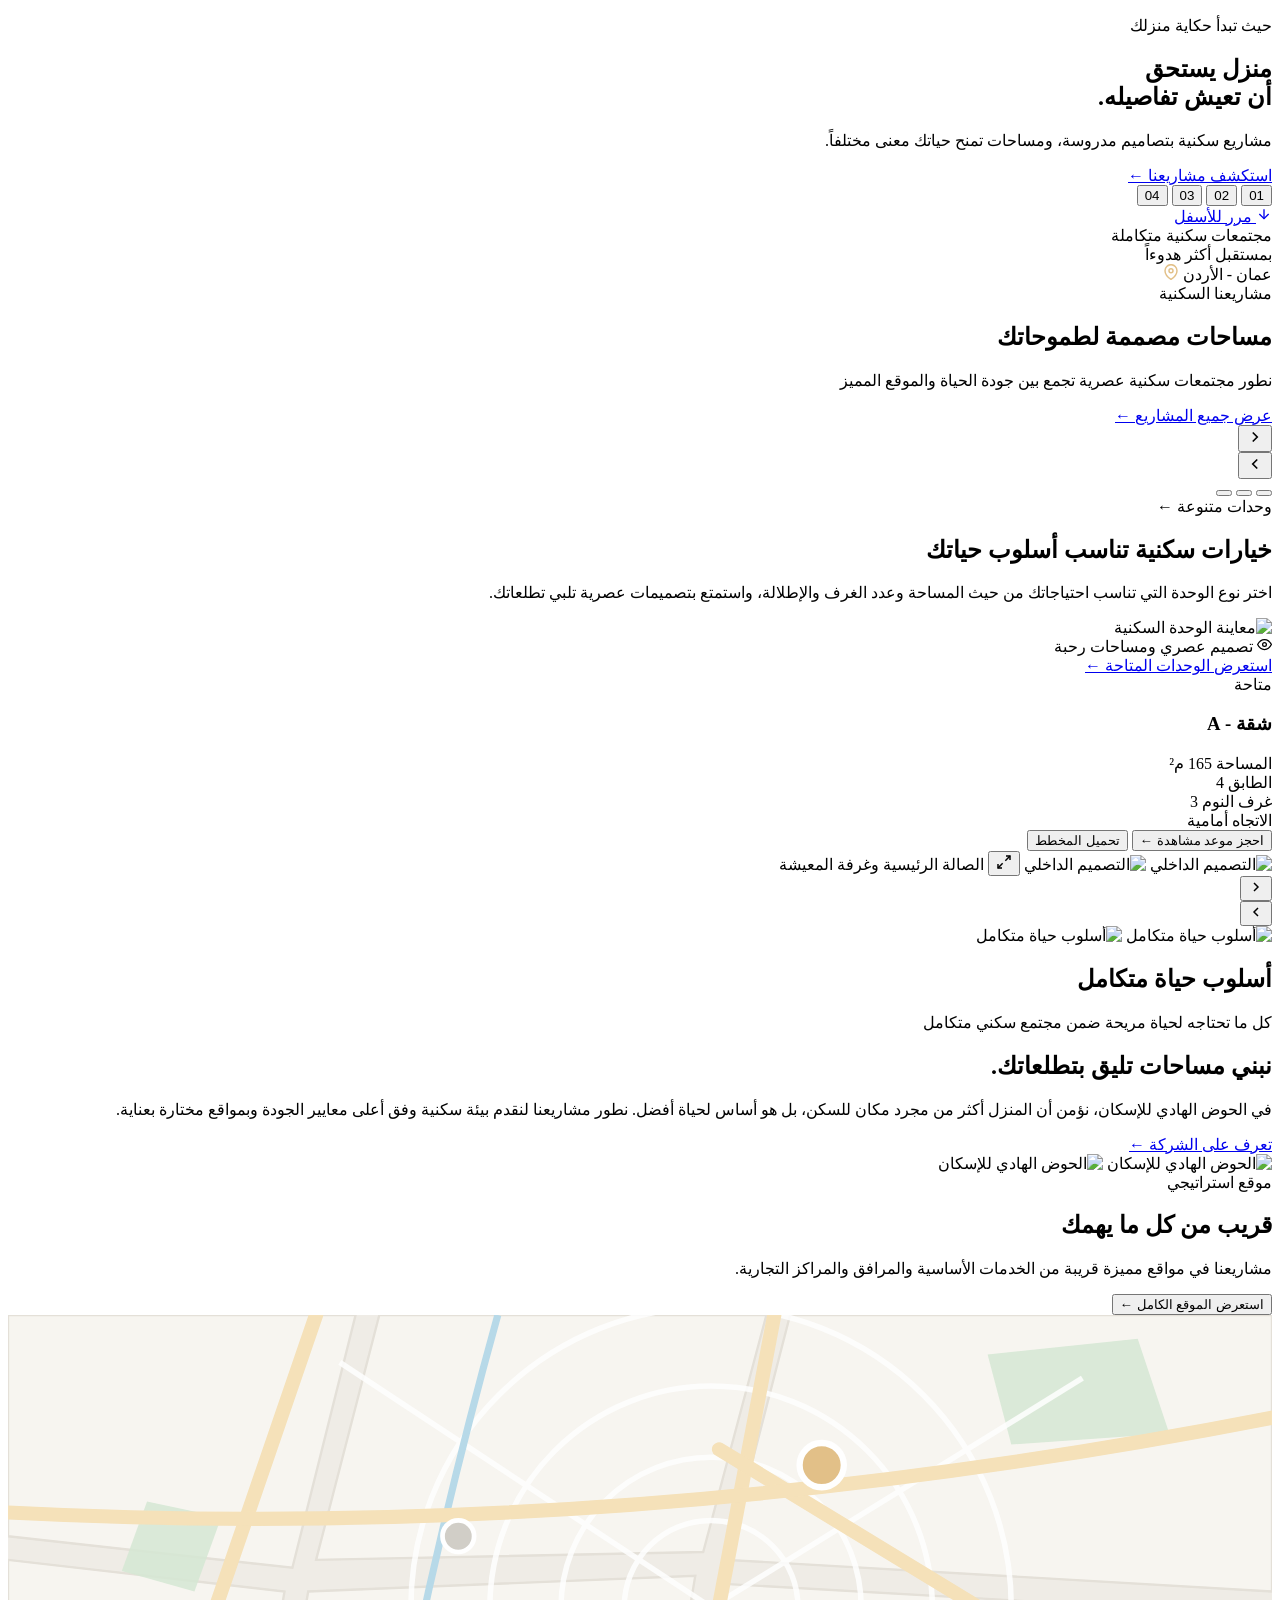
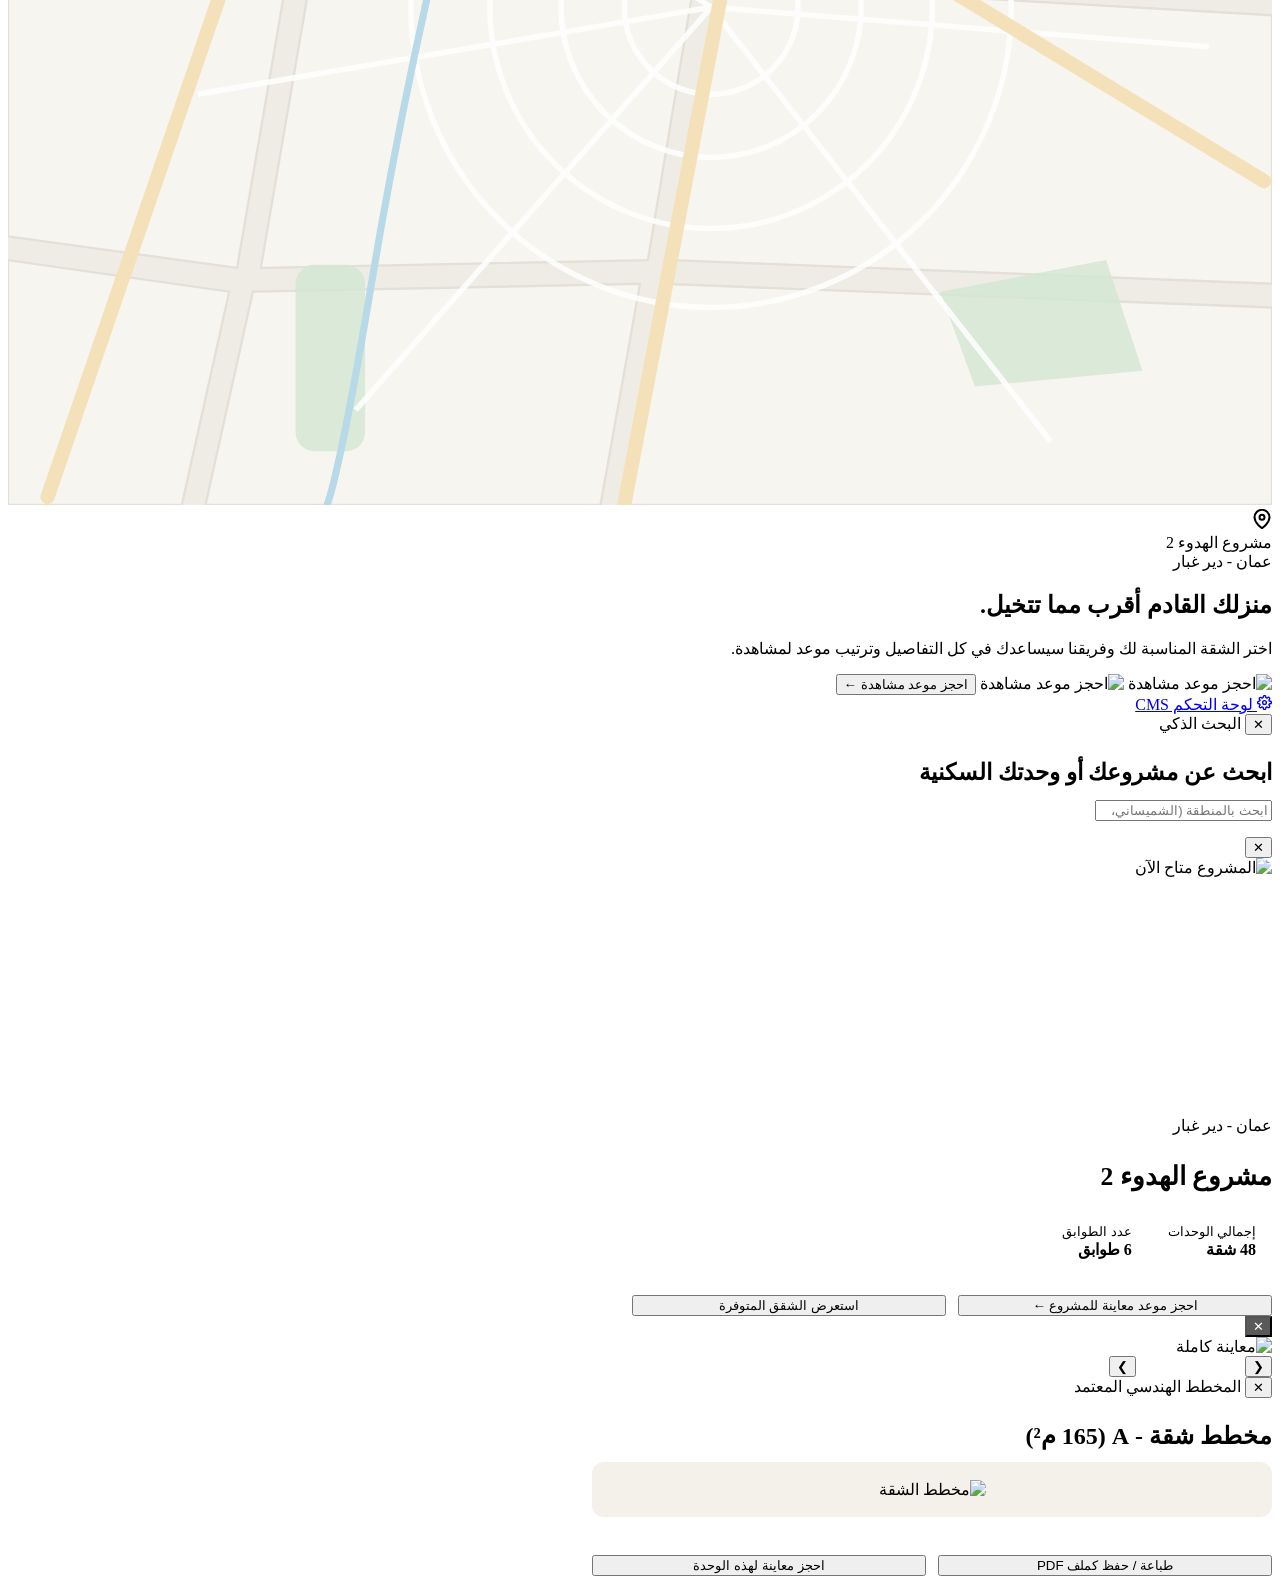
==== artifacts/smarterasp-final/publish/frontend/index.html @ bca34fe9 "Upload all project files: publishing configurations, deployment secrets, and artifacts" ====
<!DOCTYPE html>
<html lang="ar" dir="rtl" data-theme="light">
<head>
  <meta charset="UTF-8" />
  <meta name="viewport" content="width=device-width, initial-scale=1.0" />
  <title>الحوض الهادي للإسكان | AL HAWD AL HADI HOUSING</title>
  <meta name="description" content="الحوض الهادي للإسكان - مشاريع سكنية بتصاميم مدروسة، ومساحات تمنح حياتك معنى مختلفاً في أرقى مناطق عمان - الأردن." />
  <link rel="preconnect" href="https://fonts.googleapis.com" />
  <link rel="preconnect" href="https://fonts.gstatic.com" crossorigin />
  <link href="https://fonts.googleapis.com/css2?family=IBM+Plex+Sans+Arabic:wght@300;400;500;600;700&amp;family=Manrope:wght@400;500;600;700;800&amp;display=swap" rel="stylesheet" />
  <link rel="stylesheet" href="/css/style.css" />
  <link rel="stylesheet" href="/components/components.css" />
</head>
<body>

  <!-- =====================================================================
       SITE HEADER COMPONENT (<site-header>)
       ===================================================================== -->
  <site-header page="home"></site-header>

  <!-- HERO SECTION -->
  <section class="hero-section" id="hero">
    <div class="hero-bg-slider" id="heroBgSlider"></div>
    <div class="hero-overlay"></div>

    <div class="container hero-container">
      <div class="hero-main-row">
        <!-- Right-aligned RTL Hero Content -->
        <div class="hero-content">
          <p class="hero-eyebrow" id="heroEyebrow">حيث تبدأ حكاية منزلك</p>
          <h1 class="hero-title">
            <span id="heroTitle1">منزل يستحق</span><br />
            <span id="heroTitle2">أن تعيش تفاصيله.</span>
          </h1>
          <p class="hero-subtitle" id="heroSubtitle">
            مشاريع سكنية بتصاميم مدروسة، ومساحات تمنح حياتك معنى مختلفاً.
          </p>
          <a href="#projects" class="btn-gold hero-cta-btn" id="heroCtaBtn">
            <span id="heroCtaText">استكشف مشاريعنا</span>
            <span class="btn-arrow-anim">←</span>
          </a>
        </div>

        <!-- Left Edge Vertical Slide Numbers (01, 02, 03, 04) -->
        <div class="hero-slider-nums" id="heroSliderNums">
          <button type="button" class="hero-num-btn active" data-index="0">01</button>
          <button type="button" class="hero-num-btn" data-index="1">02</button>
          <button type="button" class="hero-num-btn" data-index="2">03</button>
          <button type="button" class="hero-num-btn" data-index="3">04</button>
        </div>
      </div>

      <!-- Hero Bottom Bar -->
      <div class="hero-bottom-bar">
        <a href="#projects" class="scroll-down-trigger">
          <span class="scroll-circle">
            <svg width="16" height="16" viewBox="0 0 24 24" fill="none" stroke="currentColor" stroke-width="2">
              <line x1="12" y1="5" x2="12" y2="19"/><polyline points="19 12 12 19 5 12"/>
            </svg>
          </span>
          <span id="heroScrollText">مرر للأسفل</span>
        </a>

        <div class="hero-location-meta">
          <div class="hero-tagline-small">
            <div id="heroBottomTag1">مجتمعات سكنية متكاملة</div>
            <div id="heroBottomTag2">بمستقبل أكثر هدوءاً</div>
          </div>
          <div class="hero-loc-badge">
            <span id="heroBottomLoc">عمان - الأردن</span>
            <svg width="16" height="16" viewBox="0 0 24 24" fill="none" stroke="#E2C088" stroke-width="2.2">
              <path d="M21 10c0 7-9 13-9 13s-9-6-9-13a9 9 0 0 1 18 0z"/><circle cx="12" cy="10" r="3"/>
            </svg>
          </div>
        </div>
      </div>
    </div>
  </section>

  <!-- =====================================================================
       SECTION 2: FEATURED RESIDENTIAL PROJECTS (مشاريعنا السكنية)
       ===================================================================== -->
  <section class="projects-section reveal-section" id="projects">
    <div class="container">
      <div class="section-header-row">
        <div>
          <span class="eyebrow-gold" id="projEyebrow">مشاريعنا السكنية</span>
          <h2 class="section-title" id="projTitle">مساحات مصممة لطموحاتك</h2>
          <p class="section-subtitle" id="projSubtitle">نطور مجتمعات سكنية عصرية تجمع بين جودة الحياة والموقع المميز</p>
        </div>
        <a href="/project?id=proj-2" class="view-all-link" id="projViewAllLink">
          <span id="projViewAll">عرض جميع المشاريع</span>
          <span>←</span>
        </a>
      </div>

      <div class="projects-carousel-wrap">
        <button type="button" class="carousel-nav-btn prev-btn" id="projPrevBtn" aria-label="السابق">
          <svg width="18" height="18" viewBox="0 0 24 24" fill="none" stroke="currentColor" stroke-width="2.2">
            <polyline points="9 18 15 12 9 6"/>
          </svg>
        </button>

        <div class="projects-grid" id="projectsGrid"></div>

        <button type="button" class="carousel-nav-btn next-btn" id="projNextBtn" aria-label="التالي">
          <svg width="18" height="18" viewBox="0 0 24 24" fill="none" stroke="currentColor" stroke-width="2.2">
            <polyline points="15 18 9 12 15 6"/>
          </svg>
        </button>
      </div>

      <div class="carousel-dots" id="projectsDots">
        <button type="button" class="carousel-dot active" data-dot="0" aria-label="1"></button>
        <button type="button" class="carousel-dot" data-dot="1" aria-label="2"></button>
        <button type="button" class="carousel-dot" data-dot="2" aria-label="3"></button>
      </div>
    </div>
  </section>

  <!-- =====================================================================
       SECTION 3A: INTERACTIVE UNIT EXPLORER (استكشف وحدتك السكنية)
       ===================================================================== -->
  <section class="explorer-section reveal-section" id="explorer">
    <div class="container">
      <!-- Top Row: Right = Headings & Tabs, Left = Featured Living Preview -->
      <div class="exp-showcase-top">
        <div class="exp-header-col">
          <div class="exp-eyebrow-wrap">
            <span class="exp-eyebrow-text" id="expEyebrow">وحدات متنوعة</span>
            <span class="exp-eyebrow-arrow">←</span>
          </div>
          <h2 class="exp-title" id="expTitle">خيارات سكنية تناسب أسلوب حياتك</h2>
          <p class="exp-subtitle" id="expSubtitle">
            اختر نوع الوحدة التي تناسب احتياجاتك من حيث المساحة وعدد الغرف والإطلالة، واستمتع بتصميمات عصرية تلبي تطلعاتك.
          </p>
          <div class="exp-category-tabs" id="expCategoryTabs">
            <!-- Tabs rendered dynamically: شقق (active), دوبلكس, بنتهاوس -->
          </div>
        </div>

        <div class="exp-preview-col">
          <div class="exp-preview-frame">
            <img src="/images/light/scene-2.png" alt="معاينة الوحدة السكنية" class="exp-preview-img" id="expMainImage" />
            <div class="exp-caption-badge" id="expCaptionBadge">
              <svg width="15" height="15" viewBox="0 0 24 24" fill="none" stroke="currentColor" stroke-width="2"><circle cx="12" cy="12" r="3"/><path d="M1 12s4-8 11-8 11 8 11 8-4 8-11 8-11-8-11-8z"/></svg>
              <span id="expImageCaption">تصميم عصري ومساحات رحبة</span>
            </div>
          </div>
        </div>
      </div>

      <!-- Bottom Row: Right = Summary Metrics & CTA, Left = Unit Floorplan Cards -->
      <div class="exp-showcase-bottom">
        <div class="exp-metrics-col">
          <div class="exp-metrics-grid" id="expMetricsGrid">
            <!-- Rendered dynamically: المساحة, عدد الغرف, الإطلالة, التشطيب -->
          </div>
          <div class="exp-cta-box">
            <a href="#booking" class="btn btn-gold exp-cta-btn" id="expCtaBtn">
              <span id="expCtaText">استعرض الوحدات المتاحة</span>
              <span class="exp-btn-arrow">←</span>
            </a>
          </div>
        </div>

        <div class="exp-cards-col">
          <div class="exp-cards-grid" id="expCardsGrid">
            <!-- Unit Cards rendered dynamically: شقة A, دوبلكس, بنتهاوس -->
          </div>
        </div>
      </div>
    </div>
  </section>

  <!-- =====================================================================
       SECTION 3B: SELECTED APARTMENT DETAILS & GALLERY (شقة - A)
       ===================================================================== -->
  <section class="unit-details-section reveal-section" id="unitDetails">
    <div class="container">
      <!-- Apartment Model Selector Pills Bar (شقة A، شقة B، شقة C) -->
      <div class="unit-selector-bar" id="unitSelectorBar"></div>

      <div class="unit-details-grid">
        <!-- Right Column in RTL: Specifications & Actions -->
        <div class="unit-specs-col">
          <div class="unit-header-row">
            <span class="unit-status-pill" id="unitStatusBadge">متاحة</span>
            <h3 class="unit-name-heading" id="unitTitleHeading">شقة - A</h3>
          </div>

          <!-- 4 Key Metrics -->
          <div class="unit-metrics-row">
            <div class="unit-metric-box">
              <span class="unit-metric-label">المساحة</span>
              <span class="unit-metric-value" id="unitAreaVal">165 م²</span>
            </div>
            <div class="unit-metric-box">
              <span class="unit-metric-label">الطابق</span>
              <span class="unit-metric-value" id="unitFloorVal">4</span>
            </div>
            <div class="unit-metric-box">
              <span class="unit-metric-label">غرف النوم</span>
              <span class="unit-metric-value" id="unitBedroomsVal">3</span>
            </div>
            <div class="unit-metric-box">
              <span class="unit-metric-label">الاتجاه</span>
              <span class="unit-metric-value" id="unitDirectionVal">أمامية</span>
            </div>
          </div>

          <!-- 4 Feature Icons -->
          <div class="unit-features-row" id="unitFeaturesRow"></div>

          <!-- Action Buttons -->
          <div class="unit-cta-row">
            <button type="button" class="btn-gold" id="unitBookViewingBtn">
              <span id="unitBookBtnText">احجز موعد مشاهدة</span>
              <span>←</span>
            </button>
            <button type="button" class="btn-outline" id="unitDownloadPlanBtn">
              <span id="unitDownloadBtnText">تحميل المخطط</span>
            </button>
          </div>
        </div>

        <!-- Left Column in RTL: Interior Gallery Carousel -->
        <div class="unit-gallery-col">
          <div class="unit-main-photo theme-img-wrap" id="unitMainPhotoWrap" title="اضغط لتكبير الصورة بملء الشاشة">
            <img src="/images/light/scene-2.png" alt="التصميم الداخلي" class="img-light" id="unitMainImgLight" />
            <img src="/images/dark/scene-2.png" alt="التصميم الداخلي" class="img-dark" id="unitMainImgDark" />
            <button type="button" class="gallery-zoom-btn" id="openLightboxBtn" aria-label="تكبير الصورة">
              <svg width="16" height="16" viewBox="0 0 24 24" fill="none" stroke="currentColor" stroke-width="2.2">
                <polyline points="15 3 21 3 21 9"/><polyline points="9 21 3 21 3 15"/><line x1="21" y1="3" x2="14" y2="10"/><line x1="3" y1="21" x2="10" y2="14"/>
              </svg>
            </button>
            <span class="unit-photo-caption" id="unitPhotoCaption">الصالة الرئيسية وغرفة المعيشة</span>
          </div>

          <div class="unit-thumbs-bar">
            <button type="button" class="thumb-arrow-btn" id="unitGalleryPrev" aria-label="الصورة السابقة">
              <svg width="16" height="16" viewBox="0 0 24 24" fill="none" stroke="currentColor" stroke-width="2.2">
                <polyline points="9 18 15 12 9 6"/>
              </svg>
            </button>

            <div class="unit-thumbs-list" id="unitThumbsList"></div>

            <button type="button" class="thumb-arrow-btn" id="unitGalleryNext" aria-label="الصورة التالية">
              <svg width="16" height="16" viewBox="0 0 24 24" fill="none" stroke="currentColor" stroke-width="2.2">
                <polyline points="15 18 9 12 15 6"/>
              </svg>
            </button>
          </div>
        </div>
      </div>
    </div>
  </section>

  <!-- =====================================================================
       SECTION 4: INTEGRATED LIFESTYLE BANNER (أسلوب حياة متكامل)
       ===================================================================== -->
  <section class="lifestyle-section reveal-section" id="lifestyle">
    <div class="lifestyle-bg-media theme-img-wrap">
      <img src="/images/light/scene-3.png" alt="أسلوب حياة متكامل" class="img-light" id="lifeImgLight" />
      <img src="/images/dark/scene-3.png" alt="أسلوب حياة متكامل" class="img-dark" id="lifeImgDark" />
    </div>
    <div class="lifestyle-gradient-mask"></div>

    <div class="container lifestyle-container">
      <div class="lifestyle-content-box">
        <h2 class="lifestyle-title" id="lifeTitle">أسلوب حياة متكامل</h2>
        <p class="lifestyle-subtitle" id="lifeSubtitle">كل ما تحتاجه لحياة مريحة ضمن مجتمع سكني متكامل</p>
        <div class="amenities-row" id="amenitiesRow"></div>
      </div>
    </div>
  </section>

  <!-- =====================================================================
       SECTION 5: ABOUT THE COMPANY & STATISTICS (نبني مساحات تليق بتطلعاتك)
       ===================================================================== -->
  <section class="about-section reveal-section" id="about">
    <div class="about-split">
      <!-- Right Column in RTL: About Text & Stats -->
      <div class="about-text-col">
        <h2 class="about-title" id="aboutTitle">نبني مساحات تليق بتطلعاتك.</h2>
        <p class="about-desc" id="aboutDesc">
          في الحوض الهادي للإسكان، نؤمن أن المنزل أكثر من مجرد مكان للسكن، بل هو أساس لحياة أفضل. نطور مشاريعنا لنقدم بيئة سكنية وفق أعلى معايير الجودة وبمواقع مختارة بعناية.
        </p>

        <div class="about-stats-row" id="aboutStatsRow"></div>

        <div>
          <a href="#cta-banner" class="btn-gold" id="aboutCtaBtn">
            <span id="aboutCtaText">تعرف على الشركة</span>
            <span>←</span>
          </a>
        </div>
      </div>

      <!-- Left Column in RTL: Architectural Close-Up Photo -->
      <div class="about-media-col theme-img-wrap">
        <img src="/images/light/scene-7.png" alt="الحوض الهادي للإسكان" class="img-light" id="aboutImgLight" />
        <img src="/images/dark/scene-7.png" alt="الحوض الهادي للإسكان" class="img-dark" id="aboutImgDark" />
      </div>
    </div>
  </section>

  <!-- =====================================================================
       SECTION 6: STRATEGIC LOCATION & INTERACTIVE MAP (موقع استراتيجي)
       Note: In RTL, First Child = Right Column (Info), Second Child = Left Column (Map)
       Matching Reference Mockups 100%!
       ===================================================================== -->
  <section class="location-section reveal-section" id="location">
    <div class="location-split">
      <!-- Right Column in RTL (First Child): Strategic Location Info & Proximity List -->
      <div class="location-info-col">
        <span class="eyebrow-gold" id="locEyebrow">موقع استراتيجي</span>
        <h2 class="section-title" id="locTitle">قريب من كل ما يهمك</h2>
        <p class="section-subtitle" id="locSubtitle">
          مشاريعنا في مواقع مميزة قريبة من الخدمات الأساسية والمرافق والمراكز التجارية.
        </p>

        <div class="proximity-list" id="proximityList"></div>

        <div>
          <button type="button" class="btn-gold" id="locExploreBtn">
            <span id="locCtaText">استعرض الموقع الكامل</span>
            <span>←</span>
          </button>
        </div>
      </div>

      <!-- Left Column in RTL (Second Child): Stylized Interactive Amman Map -->
      <div class="location-map-col">
        <div class="stylized-map-stage" id="stylizedMapStage">
          <svg class="stylized-map-svg" viewBox="0 0 800 500" preserveAspectRatio="xMidYMid slice" xmlns="http://www.w3.org/2000/svg">
            <rect width="800" height="500" class="map-bg-fill" fill="#EFECE6"/>
            <style>
              [data-theme="dark"] .map-bg-fill { fill: #121B20; }
              [data-theme="dark"] .map-block { fill: #172329; stroke: #223139; }
              [data-theme="dark"] .map-park { fill: #192E23; }
              [data-theme="dark"] .map-water { stroke: #1D3542; }
              [data-theme="dark"] .map-road-minor { stroke: #25343C; }
              [data-theme="dark"] .map-road-major { stroke: #4D493E; }
              [data-theme="dark"] .map-road-gold { stroke: #C8A265; stroke-opacity: 0.65; }
            </style>
            <!-- City Blocks & Neighborhood Texture -->
            <g class="map-block" fill="#F7F5F0" stroke="#E4E0D8" stroke-width="1.5">
              <path d="M0,0 L220,0 L180,160 L0,140 Z"/>
              <path d="M235,0 L480,0 L440,150 L195,155 Z"/>
              <path d="M495,0 L800,0 L800,175 L455,155 Z"/>
              <path d="M0,155 L175,175 L145,350 L0,330 Z"/>
              <path d="M190,175 L435,165 L405,345 L160,350 Z"/>
              <path d="M450,170 L800,190 L800,360 L420,345 Z"/>
              <path d="M0,345 L140,365 L110,500 L0,500 Z"/>
              <path d="M155,365 L400,360 L375,500 L125,500 Z"/>
              <path d="M415,360 L800,375 L800,500 L390,500 Z"/>
            </g>
            <!-- Green Parks -->
            <g class="map-park" fill="#D5E8D4" opacity="0.85">
              <polygon points="88,118 135,128 118,175 72,162"/>
              <polygon points="620,25 715,15 735,75 635,82"/>
              <rect x="182" y="348" width="44" height="118" rx="12"/>
              <polygon points="590,365 695,345 718,415 612,425"/>
            </g>
            <!-- Curved Neighborhood Roads -->
            <g class="map-road-minor" fill="none" stroke="#FFFFFF" stroke-width="3.5" opacity="0.85">
              <circle cx="445" cy="185" r="55"/>
              <circle cx="445" cy="185" r="95"/>
              <circle cx="445" cy="185" r="140"/>
              <circle cx="445" cy="185" r="190"/>
              <path d="M445,185 L680,40"/>
              <path d="M445,185 L760,210"/>
              <path d="M445,185 L660,460"/>
              <path d="M445,185 L220,440"/>
              <path d="M445,185 L120,240"/>
              <path d="M445,185 L210,30"/>
            </g>
            <!-- Waterway -->
            <path class="map-water" d="M310,0 Q260,180 230,360 T195,500" fill="none" stroke="#B7D9E8" stroke-width="4.5"/>
            <!-- Major Golden Arteries -->
            <g class="map-road-major" fill="none" stroke="#F5E1B9" stroke-width="9" stroke-linecap="round">
              <path class="map-road-gold" d="M195,0 L25,495"/>
              <path class="map-road-gold" d="M485,0 L390,500"/>
              <path class="map-road-gold" d="M450,85 L795,295"/>
              <path class="map-road-gold" d="M0,125 Q390,145 800,65"/>
            </g>
            <!-- Roundabout Circles -->
            <circle cx="515" cy="95" r="14" fill="#E2C088" stroke="#FFFFFF" stroke-width="4"/>
            <circle cx="285" cy="140" r="10" fill="#D1CEC7" stroke="#FFFFFF" stroke-width="3"/>

            <!-- Dynamic Interactive Route Line connecting Main Pin to Hovered POI -->
            <line id="mapActiveRouteLine" x1="448" y1="180" x2="448" y2="180" stroke="#C89D54" stroke-width="3.5" stroke-dasharray="8 6" opacity="0" />
          </svg>

          <!-- Main Project Callout Card on Map -->
          <div class="map-main-callout" id="mapMainCallout" style="left: 56%; top: 36%;">
            <div class="callout-pin-icon">
              <svg width="20" height="20" viewBox="0 0 24 24" fill="none" stroke="currentColor" stroke-width="2.4">
                <path d="M21 10c0 7-9 13-9 13s-9-6-9-13a9 9 0 0 1 18 0z"/><circle cx="12" cy="10" r="3"/>
              </svg>
            </div>
            <div>
              <div class="callout-title" id="mapMainTitle">مشروع الهدوء 2</div>
              <div class="callout-sub" id="mapMainSub">عمان - دير غبار</div>
            </div>
          </div>

          <!-- Dynamic POI Pins Container -->
          <div id="mapPinsContainer"></div>
        </div>
      </div>
    </div>
  </section>

  <!-- =====================================================================
       SECTION 7: PRE-FOOTER CALL-TO-ACTION BANNER (منزلك القادم أقرب مما تتخيل)
       ===================================================================== -->
  <section class="cta-banner-section reveal-section" id="cta-banner">
    <div class="cta-banner-split">
      <!-- Right Column in RTL: Headline & Direct Channels -->
      <div class="cta-banner-text-col">
        <h2 class="cta-banner-title" id="ctaTitle">منزلك القادم أقرب مما تتخيل.</h2>
        <p class="cta-banner-sub" id="ctaSub">
          اختر الشقة المناسبة لك وفريقنا سيساعدك في كل التفاصيل وترتيب موعد لمشاهدة.
        </p>

        <div class="quick-contacts-row" id="quickContactsRow"></div>
      </div>

      <!-- Left Column in RTL: Panoramic Terrace Photo + Overlapping CTA Button -->
      <div class="cta-banner-media-col theme-img-wrap">
        <img src="/images/light/scene-8.png" alt="احجز موعد مشاهدة" class="img-light" id="ctaImgLight" />
        <img src="/images/dark/scene-8.png" alt="احجز موعد مشاهدة" class="img-dark" id="ctaImgDark" />

        <button type="button" class="btn-gold cta-overlapping-btn" id="ctaBannerBookBtn">
          <span id="ctaButtonText">احجز موعد مشاهدة</span>
          <span>←</span>
        </button>
      </div>
    </div>
  </section>

  <!-- =====================================================================
       SECTION 8: SITE FOOTER COMPONENT (<site-footer>)
       ===================================================================== -->
  <site-footer variant="full"></site-footer>

  <!-- =====================================================================
       COLLAPSIBLE FLOATING QUICK-ACCESS CMS & THEME DOCK
       ===================================================================== -->
  <div class="floating-cms-dock" id="floatingCmsDock">
    <a href="/admin" class="cms-go-btn" title="فتح لوحة التحكم الكاملة CMS">
      <svg width="15" height="15" viewBox="0 0 24 24" fill="none" stroke="currentColor" stroke-width="2.2">
        <circle cx="12" cy="12" r="3"/><path d="M19.4 15a1.65 1.65 0 0 0 .33 1.82l.06.06a2 2 0 0 1 0 2.83 2 2 0 0 1-2.83 0l-.06-.06a1.65 1.65 0 0 0-1.82-.33 1.65 1.65 0 0 0-1 1.51V21a2 2 0 0 1-2 2 2 2 0 0 1-2-2v-.09A1.65 1.65 0 0 0 9 19.4a1.65 1.65 0 0 0-1.82.33l-.06.06a2 2 0 0 1-2.83 0 2 2 0 0 1 0-2.83l.06-.06a1.65 1.65 0 0 0 .33-1.82 1.65 1.65 0 0 0-1.51-1H3a2 2 0 0 1-2-2 2 2 0 0 1 2-2h.09A1.65 1.65 0 0 0 4.6 9a1.65 1.65 0 0 0-.33-1.82l-.06-.06a2 2 0 0 1 0-2.83 2 2 0 0 1 2.83 0l.06.06a1.65 1.65 0 0 0 1.82.33H9a1.65 1.65 0 0 0 1-1.51V3a2 2 0 0 1 2-2 2 2 0 0 1 2 2v.09a1.65 1.65 0 0 0 1 1.51 1.65 1.65 0 0 0 1.82-.33l.06-.06a2 2 0 0 1 2.83 0 2 2 0 0 1 0 2.83l-.06.06a1.65 1.65 0 0 0-.33 1.82V9a1.65 1.65 0 0 0 1.51 1H21a2 2 0 0 1 2 2 2 2 0 0 1-2 2h-.09a1.65 1.65 0 0 0-1.51 1z"/>
      </svg>
      <span>لوحة التحكم CMS</span>
    </a>
  </div>

  <!-- =====================================================================
       QUICK SEARCH MODAL (بحث سريع في المشاريع والشقق)
       ===================================================================== -->
  <div class="modal-backdrop" id="searchModal">
    <div class="modal-card" style="max-width: 600px;">
      <button type="button" class="modal-close-btn" id="closeSearchModal" aria-label="إغلاق">✕</button>
      <span class="eyebrow-gold">البحث الذكي</span>
      <h3 style="font-size: 1.45rem; font-weight: 800; margin-bottom: 14px;">ابحث عن مشروعك أو وحدتك السكنية</h3>
      <input type="search" id="quickSearchInput" class="form-control" placeholder="ابحث بالمنطقة (الشميساني، عبدون، دابوق) أو المساحة (165 م²)..." style="margin-bottom: 16px;" />
      <div id="quickSearchResults" style="display:flex; flex-direction:column; gap:10px; max-height:320px; overflow-y:auto;"></div>
    </div>
  </div>

  <!-- =====================================================================
       PROJECT QUICK-VIEW MODAL (تفاصيل المشروع السكني)
       ===================================================================== -->
  <div class="modal-backdrop" id="projectDetailModal">
    <div class="modal-card" style="max-width: 640px;">
      <button type="button" class="modal-close-btn" id="closeProjectModal" aria-label="إغلاق">✕</button>
      <div style="height: 240px; border-radius: 12px; overflow: hidden; margin-bottom: 18px; position:relative;">
        <img id="projModalImg" src="/images/light/scene-10.png" alt="المشروع" style="width:100%; height:100%; object-fit:cover;" />
        <span id="projModalStatus" class="project-status-badge available">متاح الآن</span>
      </div>
      <span class="eyebrow-gold" id="projModalLoc">عمان - دير غبار</span>
      <h3 style="font-size: 1.6rem; font-weight: 800; margin-bottom: 10px;" id="projModalTitle">مشروع الهدوء 2</h3>
      <p style="font-size: 0.96rem; color: var(--text-secondary); margin-bottom: 20px; line-height: 1.75;" id="projModalDesc"></p>
      <div style="display:flex; gap:18px; margin-bottom:24px; padding:12px 16px; border-radius:10px; background:var(--gold-soft);">
        <div><small style="color:var(--text-secondary); display:block;">إجمالي الوحدات</small><strong id="projModalUnits">48 شقة</strong></div>
        <div style="border-right:1px solid var(--border-card); padding-right:18px;"><small style="color:var(--text-secondary); display:block;">عدد الطوابق</small><strong id="projModalFloors">6 طوابق</strong></div>
      </div>
      <div style="display:flex; gap:12px;">
        <button type="button" class="btn-gold" style="flex:1;" id="projModalBookBtn">احجز موعد معاينة للمشروع ←</button>
        <button type="button" class="btn-outline" style="flex:1;" id="projModalExploreBtn">استعرض الشقق المتوفرة</button>
      </div>
    </div>
  </div>

  <!-- =====================================================================
       INTERIOR GALLERY FULL-SCREEN LIGHTBOX MODAL
       ===================================================================== -->
  <div class="modal-backdrop" id="lightboxModal">
    <div class="lightbox-container">
      <button type="button" class="modal-close-btn" id="closeLightboxModal" style="top:18px; left:18px; z-index:10; background:rgba(0,0,0,0.65); color:#fff;">✕</button>
      <div class="lightbox-img-stage">
        <img id="lightboxImg" src="/images/light/scene-2.png" alt="معاينة كاملة" />
      </div>
      <div class="lightbox-bar">
        <button type="button" class="thumb-arrow-btn" id="lightboxPrevBtn">❮</button>
        <span id="lightboxCaption" style="font-weight:700; color:#fff;">الصالة الرئيسية</span>
        <button type="button" class="thumb-arrow-btn" id="lightboxNextBtn">❯</button>
      </div>
    </div>
  </div>

  <!-- =====================================================================
       BOOKING MODAL COMPONENT (<booking-modal>)
       ===================================================================== -->
  <booking-modal></booking-modal>

  <!-- =====================================================================
       FLOOR PLAN SPECIFICATION MODAL (تحميل المخطط المعماري)
       ===================================================================== -->
  <div class="modal-backdrop" id="floorplanModal">
    <div class="modal-card" style="max-width: 680px;">
      <button type="button" class="modal-close-btn" id="closeFloorplanModal" aria-label="إغلاق">✕</button>
      <span class="eyebrow-gold">المخطط الهندسي المعتمد</span>
      <h3 style="font-size: 1.5rem; font-weight: 800; margin-bottom: 12px;" id="fpModalTitle">مخطط شقة - A (165 م²)</h3>
      <div style="background: #F4F1EA; border-radius: 12px; padding: 18px; margin-bottom: 18px; text-align: center;">
        <img src="/images/ui/floorplan-3d-light.png" alt="مخطط الشقة" style="max-height: 240px; margin: 0 auto; border-radius: 8px;" />
      </div>
      <div id="fpModalSpecs" style="display: grid; grid-template-columns: repeat(4, 1fr); gap: 12px; margin-bottom: 20px; text-align: center;"></div>
      <div style="display: flex; gap: 12px;">
        <button type="button" class="btn-gold" style="flex: 1;" onclick="window.print()">طباعة / حفظ كملف PDF</button>
        <button type="button" class="btn-outline" style="flex: 1;" id="fpModalBookBtn">احجز معاينة لهذه الوحدة</button>
      </div>
    </div>
  </div>

  <!-- =====================================================================
       NATIVE WEB COMPONENTS & APP SCRIPTS
       ===================================================================== -->
  <script src="/components/theme-toggle.js?v=20261023_3"></script>
  <script src="/components/site-header.js?v=20261023_3"></script>
  <script src="/components/site-footer.js?v=20261023_3"></script>
  <script src="/components/project-card.js?v=20261023_3"></script>
  <script src="/components/interactive-map.js?v=20261023_3"></script>
  <script src="/components/gallery-viewer.js?v=20261023_3"></script>
  <script src="/components/floorplan-viewer.js?v=20261023_3"></script>
  <script src="/components/amenities-grid.js?v=20261023_3"></script>
  <script src="/components/available-units-table.js?v=20261023_3"></script>
  <script src="/components/booking-banner.js?v=20261023_3"></script>
  <script src="/components/booking-modal.js?v=20261023_3"></script>
  <script src="/js/app.js?v=20261023_3"></script>
</body>
</html>
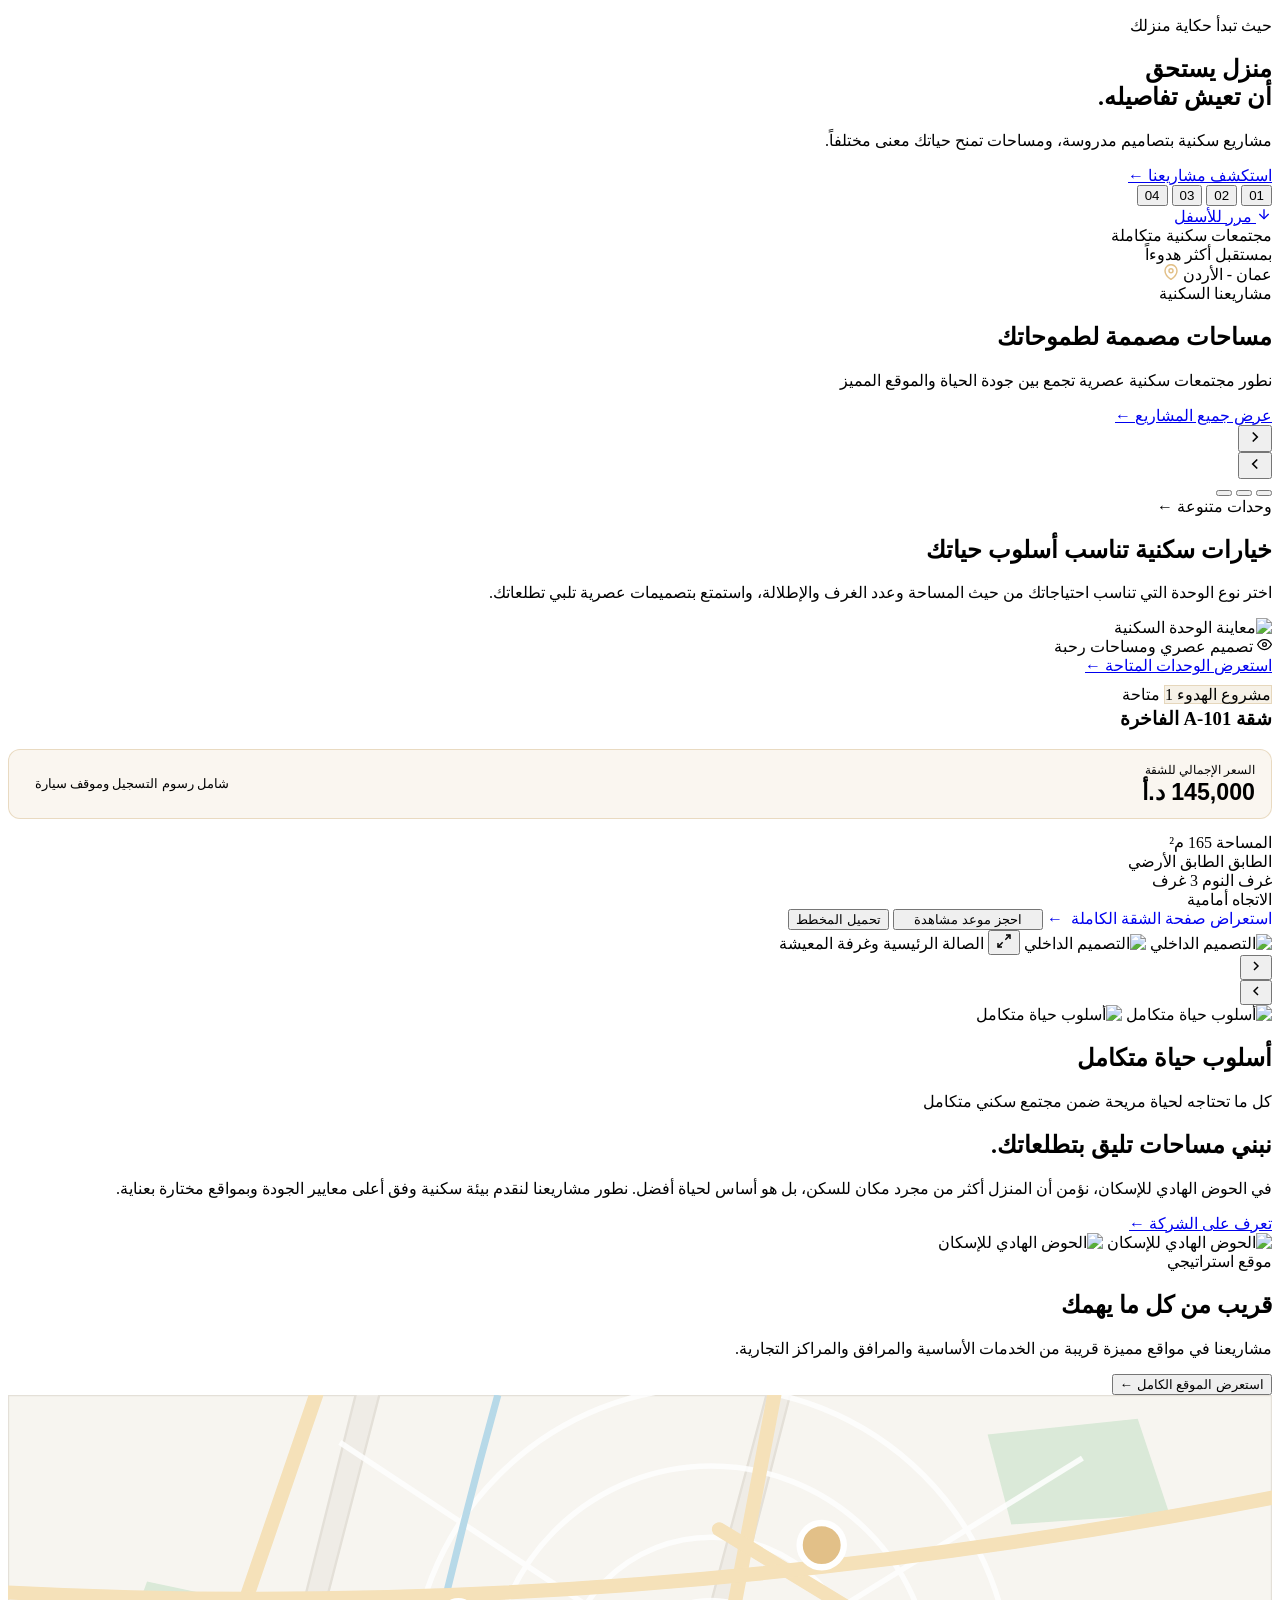
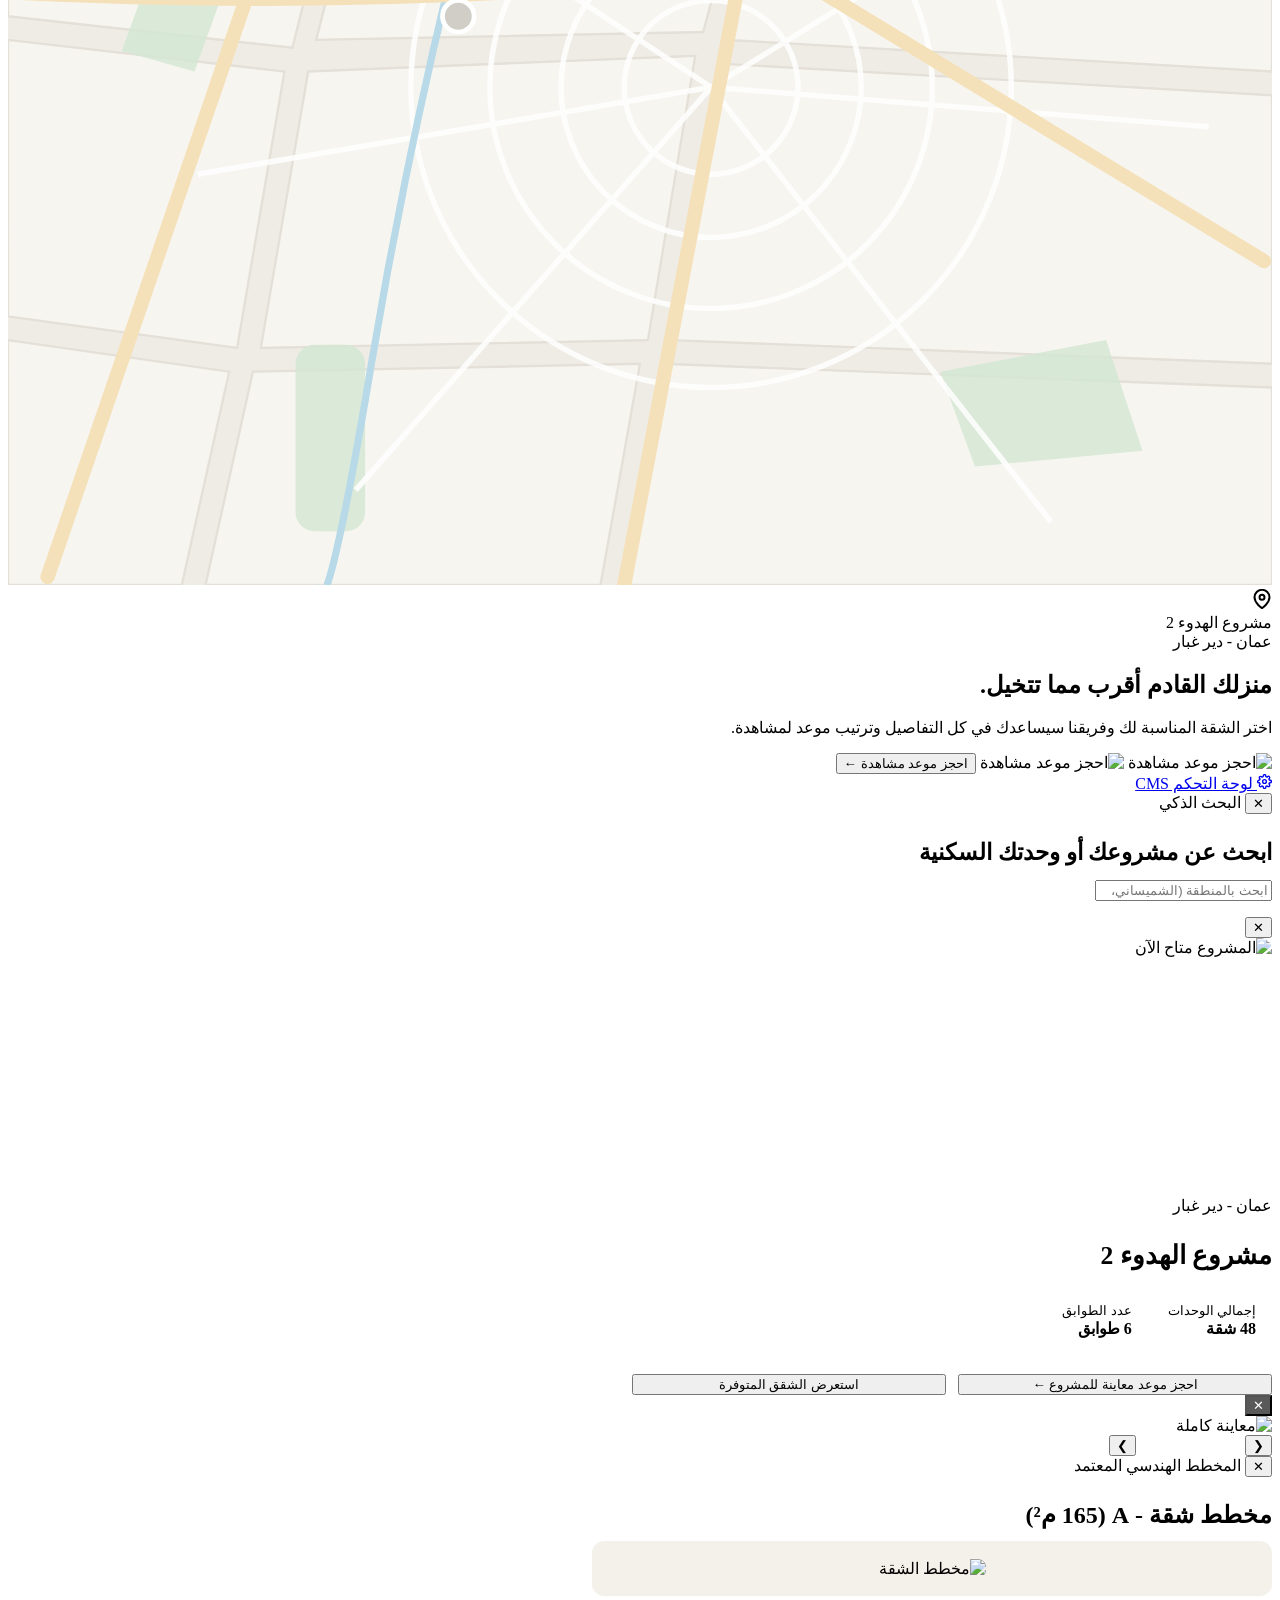
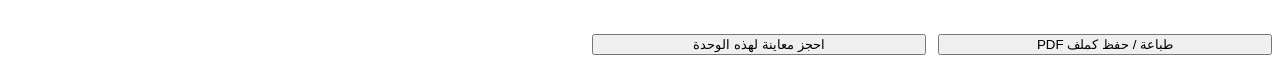
==== commit 996baf0b: "feat: Enhance end-to-end building-to-apartment flow with building filters, prominent apartment table" ====
--- a/artifacts/smarterasp-final/publish/frontend/index.html
+++ b/artifacts/smarterasp-final/publish/frontend/index.html
@@ -141,7 +141,7 @@
 
         <div class="exp-preview-col">
           <div class="exp-preview-frame">
-            <img src="/images/light/scene-2.png" alt="معاينة الوحدة السكنية" class="exp-preview-img" id="expMainImage" />
+            <img src="/images/light/scene-2.webp" alt="معاينة الوحدة السكنية" class="exp-preview-img" id="expMainImage" />
             <div class="exp-caption-badge" id="expCaptionBadge">
               <svg width="15" height="15" viewBox="0 0 24 24" fill="none" stroke="currentColor" stroke-width="2"><circle cx="12" cy="12" r="3"/><path d="M1 12s4-8 11-8 11 8 11 8-4 8-11 8-11-8-11-8z"/></svg>
               <span id="expImageCaption">تصميم عصري ومساحات رحبة</span>
@@ -178,15 +178,27 @@
        ===================================================================== -->
   <section class="unit-details-section reveal-section" id="unitDetails">
     <div class="container">
-      <!-- Apartment Model Selector Pills Bar (شقة A، شقة B، شقة C) -->
+      <!-- Building / Project Filter Bar -->
+      <div class="unit-selector-bar" id="buildingFilterBar" style="margin-bottom:10px;"></div>
+      <!-- Apartment Model Selector Pills Bar -->
       <div class="unit-selector-bar" id="unitSelectorBar"></div>
 
       <div class="unit-details-grid">
         <!-- Right Column in RTL: Specifications & Actions -->
         <div class="unit-specs-col">
-          <div class="unit-header-row">
+          <div class="unit-header-row" style="flex-wrap:wrap; gap:8px;">
+            <span class="unit-status-pill" id="unitBuildingBadge" style="background:rgba(201,165,106,0.16); color:var(--accent-gold); border:1px solid rgba(201,165,106,0.35);">مشروع الهدوء 1</span>
             <span class="unit-status-pill" id="unitStatusBadge">متاحة</span>
-            <h3 class="unit-name-heading" id="unitTitleHeading">شقة - A</h3>
+            <h3 class="unit-name-heading" id="unitTitleHeading" style="width:100%; margin-top:4px;">شقة A-101 الفاخرة</h3>
+          </div>
+
+          <!-- Highlighted Price Box -->
+          <div id="unitPriceBox" style="background:rgba(201,165,106,0.1); border:1px solid rgba(201,165,106,0.35); border-radius:12px; padding:12px 16px; margin-bottom:14px; display:flex; justify-content:space-between; align-items:center; flex-wrap:wrap; gap:8px;">
+            <div>
+              <span style="font-size:0.78rem; color:var(--text-secondary); display:block;">السعر الإجمالي للشقة</span>
+              <strong id="unitPriceVal" style="font-size:1.45rem; font-weight:800; color:var(--accent-gold); font-family:'Manrope','IBM Plex Sans Arabic',sans-serif;">145,000 د.أ</strong>
+            </div>
+            <span id="unitPriceNoteVal" style="font-size:0.8rem; color:var(--text-secondary); background:var(--bg-surface); padding:4px 10px; border-radius:99px; border:1px solid var(--border-subtle);">شامل رسوم التسجيل وموقف سيارة</span>
           </div>
 
           <!-- 4 Key Metrics -->
@@ -197,11 +209,11 @@
             </div>
             <div class="unit-metric-box">
               <span class="unit-metric-label">الطابق</span>
-              <span class="unit-metric-value" id="unitFloorVal">4</span>
+              <span class="unit-metric-value" id="unitFloorVal">الطابق الأرضي</span>
             </div>
             <div class="unit-metric-box">
               <span class="unit-metric-label">غرف النوم</span>
-              <span class="unit-metric-value" id="unitBedroomsVal">3</span>
+              <span class="unit-metric-value" id="unitBedroomsVal">3 غرف</span>
             </div>
             <div class="unit-metric-box">
               <span class="unit-metric-label">الاتجاه</span>
@@ -213,10 +225,13 @@
           <div class="unit-features-row" id="unitFeaturesRow"></div>
 
           <!-- Action Buttons -->
-          <div class="unit-cta-row">
-            <button type="button" class="btn-gold" id="unitBookViewingBtn">
+          <div class="unit-cta-row" style="flex-wrap:wrap; gap:10px;">
+            <a href="/apartment?id=apt-101&project=proj-1" class="btn-gold" id="unitOpenFullPageBtn" style="text-decoration:none; display:inline-flex; align-items:center; justify-content:center; gap:8px; flex:1; min-width:200px;">
+              <span>استعراض صفحة الشقة الكاملة</span>
+              <span>←</span>
+            </a>
+            <button type="button" class="btn-outline" id="unitBookViewingBtn" style="flex:1; min-width:150px;">
               <span id="unitBookBtnText">احجز موعد مشاهدة</span>
-              <span>←</span>
             </button>
             <button type="button" class="btn-outline" id="unitDownloadPlanBtn">
               <span id="unitDownloadBtnText">تحميل المخطط</span>
@@ -227,8 +242,8 @@
         <!-- Left Column in RTL: Interior Gallery Carousel -->
         <div class="unit-gallery-col">
           <div class="unit-main-photo theme-img-wrap" id="unitMainPhotoWrap" title="اضغط لتكبير الصورة بملء الشاشة">
-            <img src="/images/light/scene-2.png" alt="التصميم الداخلي" class="img-light" id="unitMainImgLight" />
-            <img src="/images/dark/scene-2.png" alt="التصميم الداخلي" class="img-dark" id="unitMainImgDark" />
+            <img src="/images/light/scene-2.webp" alt="التصميم الداخلي" class="img-light" id="unitMainImgLight" />
+            <img src="/images/dark/scene-2.webp" alt="التصميم الداخلي" class="img-dark" id="unitMainImgDark" />
             <button type="button" class="gallery-zoom-btn" id="openLightboxBtn" aria-label="تكبير الصورة">
               <svg width="16" height="16" viewBox="0 0 24 24" fill="none" stroke="currentColor" stroke-width="2.2">
                 <polyline points="15 3 21 3 21 9"/><polyline points="9 21 3 21 3 15"/><line x1="21" y1="3" x2="14" y2="10"/><line x1="3" y1="21" x2="10" y2="14"/>
@@ -262,8 +277,8 @@
        ===================================================================== -->
   <section class="lifestyle-section reveal-section" id="lifestyle">
     <div class="lifestyle-bg-media theme-img-wrap">
-      <img src="/images/light/scene-3.png" alt="أسلوب حياة متكامل" class="img-light" id="lifeImgLight" />
-      <img src="/images/dark/scene-3.png" alt="أسلوب حياة متكامل" class="img-dark" id="lifeImgDark" />
+      <img src="/images/light/scene-3.webp" alt="أسلوب حياة متكامل" class="img-light" id="lifeImgLight" />
+      <img src="/images/dark/scene-3.webp" alt="أسلوب حياة متكامل" class="img-dark" id="lifeImgDark" />
     </div>
     <div class="lifestyle-gradient-mask"></div>
 
@@ -300,8 +315,8 @@
 
       <!-- Left Column in RTL: Architectural Close-Up Photo -->
       <div class="about-media-col theme-img-wrap">
-        <img src="/images/light/scene-7.png" alt="الحوض الهادي للإسكان" class="img-light" id="aboutImgLight" />
-        <img src="/images/dark/scene-7.png" alt="الحوض الهادي للإسكان" class="img-dark" id="aboutImgDark" />
+        <img src="/images/light/scene-7.webp" alt="الحوض الهادي للإسكان" class="img-light" id="aboutImgLight" />
+        <img src="/images/dark/scene-7.webp" alt="الحوض الهادي للإسكان" class="img-dark" id="aboutImgDark" />
       </div>
     </div>
   </section>
@@ -431,8 +446,8 @@
 
       <!-- Left Column in RTL: Panoramic Terrace Photo + Overlapping CTA Button -->
       <div class="cta-banner-media-col theme-img-wrap">
-        <img src="/images/light/scene-8.png" alt="احجز موعد مشاهدة" class="img-light" id="ctaImgLight" />
-        <img src="/images/dark/scene-8.png" alt="احجز موعد مشاهدة" class="img-dark" id="ctaImgDark" />
+        <img src="/images/light/scene-8.webp" alt="احجز موعد مشاهدة" class="img-light" id="ctaImgLight" />
+        <img src="/images/dark/scene-8.webp" alt="احجز موعد مشاهدة" class="img-dark" id="ctaImgDark" />
 
         <button type="button" class="btn-gold cta-overlapping-btn" id="ctaBannerBookBtn">
           <span id="ctaButtonText">احجز موعد مشاهدة</span>
@@ -479,7 +494,7 @@
     <div class="modal-card" style="max-width: 640px;">
       <button type="button" class="modal-close-btn" id="closeProjectModal" aria-label="إغلاق">✕</button>
       <div style="height: 240px; border-radius: 12px; overflow: hidden; margin-bottom: 18px; position:relative;">
-        <img id="projModalImg" src="/images/light/scene-10.png" alt="المشروع" style="width:100%; height:100%; object-fit:cover;" />
+        <img id="projModalImg" src="/images/light/scene-10.webp" alt="المشروع" style="width:100%; height:100%; object-fit:cover;" />
         <span id="projModalStatus" class="project-status-badge available">متاح الآن</span>
       </div>
       <span class="eyebrow-gold" id="projModalLoc">عمان - دير غبار</span>
@@ -503,7 +518,7 @@
     <div class="lightbox-container">
       <button type="button" class="modal-close-btn" id="closeLightboxModal" style="top:18px; left:18px; z-index:10; background:rgba(0,0,0,0.65); color:#fff;">✕</button>
       <div class="lightbox-img-stage">
-        <img id="lightboxImg" src="/images/light/scene-2.png" alt="معاينة كاملة" />
+        <img id="lightboxImg" src="/images/light/scene-2.webp" alt="معاينة كاملة" />
       </div>
       <div class="lightbox-bar">
         <button type="button" class="thumb-arrow-btn" id="lightboxPrevBtn">❮</button>
@@ -527,7 +542,7 @@
       <span class="eyebrow-gold">المخطط الهندسي المعتمد</span>
       <h3 style="font-size: 1.5rem; font-weight: 800; margin-bottom: 12px;" id="fpModalTitle">مخطط شقة - A (165 م²)</h3>
       <div style="background: #F4F1EA; border-radius: 12px; padding: 18px; margin-bottom: 18px; text-align: center;">
-        <img src="/images/ui/floorplan-3d-light.png" alt="مخطط الشقة" style="max-height: 240px; margin: 0 auto; border-radius: 8px;" />
+        <img src="/images/ui/floorplan-3d-light.webp" alt="مخطط الشقة" style="max-height: 240px; margin: 0 auto; border-radius: 8px;" />
       </div>
       <div id="fpModalSpecs" style="display: grid; grid-template-columns: repeat(4, 1fr); gap: 12px; margin-bottom: 20px; text-align: center;"></div>
       <div style="display: flex; gap: 12px;">
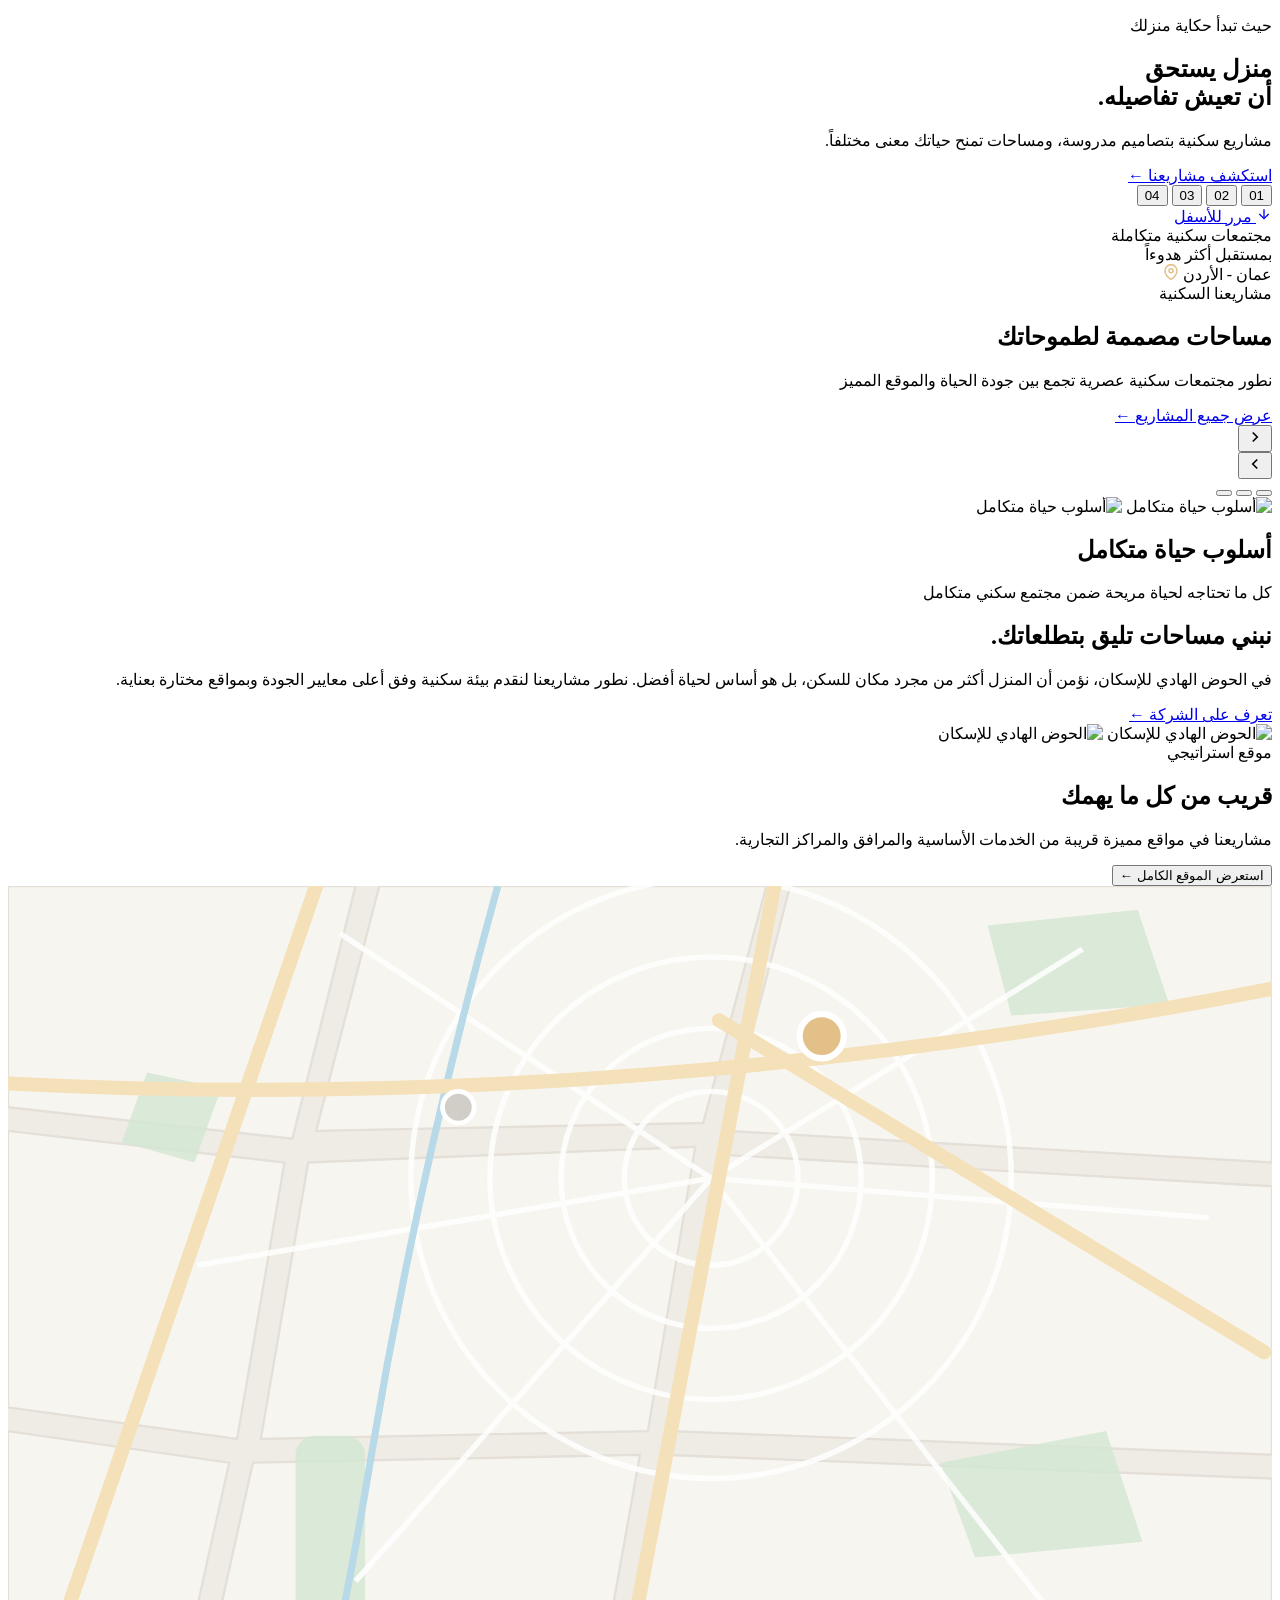
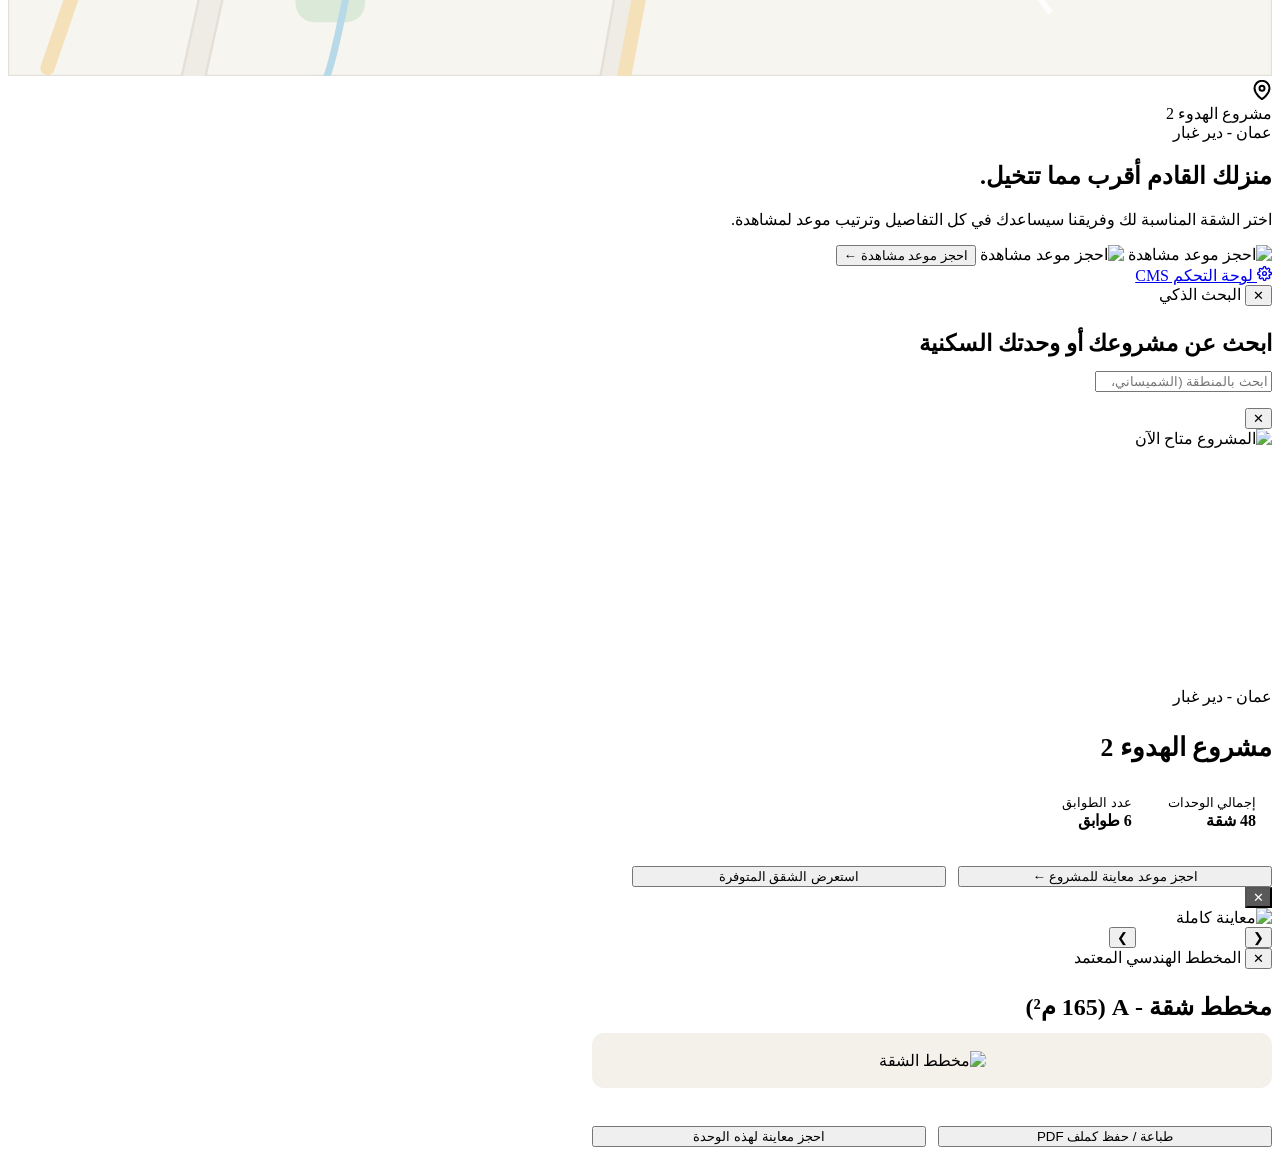
==== commit cbf9ee71: "feat: Implement clean Project -> Project Apartments Grid -> Apartment Details & Bottom Booking flow " ====
--- a/artifacts/smarterasp-final/publish/frontend/index.html
+++ b/artifacts/smarterasp-final/publish/frontend/index.html
@@ -121,7 +121,7 @@
   <!-- =====================================================================
        SECTION 3A: INTERACTIVE UNIT EXPLORER (استكشف وحدتك السكنية)
        ===================================================================== -->
-  <section class="explorer-section reveal-section" id="explorer">
+  <section class="explorer-section reveal-section" id="explorer" style="display:none;">
     <div class="container">
       <!-- Top Row: Right = Headings & Tabs, Left = Featured Living Preview -->
       <div class="exp-showcase-top">
@@ -176,7 +176,7 @@
   <!-- =====================================================================
        SECTION 3B: SELECTED APARTMENT DETAILS & GALLERY (شقة - A)
        ===================================================================== -->
-  <section class="unit-details-section reveal-section" id="unitDetails">
+  <section class="unit-details-section reveal-section" id="unitDetails" style="display:none;">
     <div class="container">
       <!-- Building / Project Filter Bar -->
       <div class="unit-selector-bar" id="buildingFilterBar" style="margin-bottom:10px;"></div>
